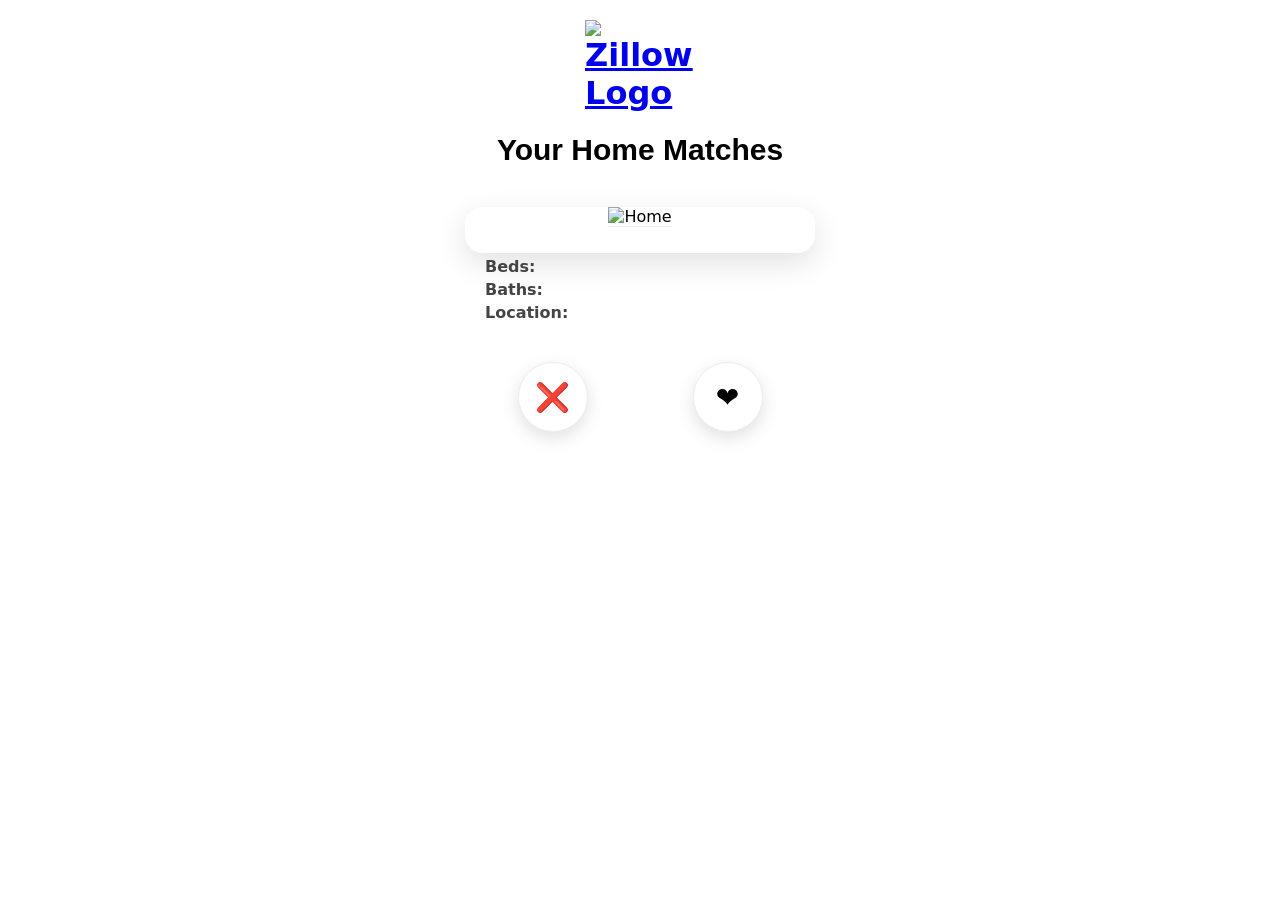
==== home-matching.html @ 6adacfd8 "update css" ====
<!DOCTYPE html> 
<html> 
<head> 
    <meta charset="UTF-8">
    <title>Matching Page</title>    
    <link rel="stylesheet" href="styles.css">
</head>      

<body>

    <header class="site-header">
        <div class="header-inner"></div>

        <div class="logo-area">
            <h1>
                <a href="index.html">
                    <img src="/images/zillow-logo.png" class="logo" alt="Zillow Logo"> 
                </a>
            </h1>
        </div> 
    </header>

    <main class="matching-main">
        <h1 class="matching-title">Your Home Matches</h1>

        <div class="swipe-container">
            <div id="swipe-card" class="card">
                <img id="home-image" src="" alt="Home">

                <h2 id="home-address"></h2>
                <p id="home-price"></p>
            </div>
            <div id="home-details" class="home-details">
                <div class="detail-item"><strong>Beds:</strong> <span id="home-beds"></span></div>
                <div class="detail-item"><strong>Baths:</strong> <span id="home-baths"></span></div>
                <div class="detail-item"><strong>Location:</strong> <span id="home-location"></span></div>
            </div>
            <div class="buttons">
                <button id="dislike-btn">❌</button>
                <button id="like-btn">❤️</button>
            </div>
        </div>
    </main>

    <!-- ⭐ THIS is where your script belongs -->
    <script src="swipe.js"></script>

</body>
</html>
---- styles.css ----
h1{
    margin: 0;   
}

.header-inner {
    display: flex;
    align-items: center;
    justify-content: space-between; /* left, center, right */
    padding: 10px 20px;
}

.logo-area {
    display: flex;
    justify-content: center;
    flex: 1;
}

.logo{
    width: 110px;
    height: auto;
    display: block;
}

.nav {
    flex: 1;
}

.header-right {
    flex: 1;
    display: flex;
    justify-content: flex-end;
}

* {
    box-sizing: border-box;
    margin: 0;
    padding: 0;
    font-family: system-ui, -apple-system, BlinkMacSystemFont, 'Segoe UI', Roboto, Oxygen, Ubuntu, Cantarell, 'Open Sans', 'Helvetica Neue', sans-serif;
}

body {
    background-color: white;
    color: black;
}

.site-header {
    background-color: white;
    border-bottom: 1px solid white;
}


.main-nav {
    display: flex;
}

.nav-link {
    text-decoration: none;
    color: black;
    font: open sans, sans-serif;
    font-size: 16px;
    padding: 6px 14px;
    border-radius: 4px;
}

.nav-link:hover {
   color: rgb(43, 43, 242);
}

.sign-in-btn {
    background-color: rgb(43, 43, 242);
    color: white;
    padding: 6px 14px;
    margin-left: 10px;
    border-radius: 6px;
    font-weight: bold;
}

.sign-in-btn:hover {
    background-color: darkblue;
    color: white;
}

.hero {
    position: relative;
    height: 500px;
    background-image: url(/images/zillow-hero1.png);
    background-size: cover;
    background-position: center;
}

.hero-overlay {
    width: 100%;
    height: 100%;
    background: linear-gradient(rgba (0,0,0,0.55) rgba(0,0,0,0.75));
    display: flex;
    justify-content: center;
    align-items: center;
}

.hero-content {
    text-align: center;
    color: white;
    max-width: 600px;
    margin-left: 40px;
}

.hero-title {
    font-size: 62px;
    font: open sans, sans-serif;
    font-weight: 700px;
    margin-bottom: 30px;
}

.search-bar {
    display: flex;
    width: 100%;
    max-width: 750px;
    margin: 20px 0,0,0;
    background: white;
    border-radius: 6px;
    overflow: hidden;
    border: 1px solid white;
}

.search-bar input {
    flex: 1;
    padding: 14px 20px;
    border: none;
    font-size: 16px;
    outline: none;
}

.search-btn {
    background: white;
    border: none;
    padding: 0 24px;
    font-size: 16px;
    cursor: pointer;
}

.search-btn:hover {
    background-color: rgb(198, 189, 189);
    color: white;
}

.sign-in-logo-area {
    display: flex;
    justify-content: left;
    margin-left: 70px;
    flex: 1;
}

.sign-in-logo {
    width: 140px;
    height: auto;
    display: block;
}

.matching-title {
    text-align: center;
    font-size: 30px;
    margin-top: 20px;
    font-family: 'Inter', sans-serif;
    font-weight: 600;
}

.swipe-container {
    width: 350px;
    margin: 0 auto;
    text-align: center;
    margin-top: 40px;
}

.card {
    width: 100%;
    background: #ffffff;
    border-radius: 18px;
    overflow: hidden;
    box-shadow: 0 10px 30px rgba(0,0,0,0.12);
    transition: transform 0.25s ease, box-shadow 0.25s ease;
    padding-bottom: 10px;
}

.card:hover {
    transform: translateY(-4px);
    box-shadow: 0 14px 36px rgba(0,0,0,0.18);
}

#home-image {
    width: 100%;
    height: 260px;
    object-fit: cover;
    border-bottom: 1px solid #eee;
}

#home-address {
    font-size: 1.4rem;
    font-weight: 600;
    color: #1a1a1a;
    margin: 16px 20px 4px;
}

#home-price {
    font-size: 1.3rem;
    font-weight: 600;
    color: #0074e4;
    margin: 0 20px 12px;
}

.home-details {
    padding: 0 20px 16px;
    font-size: 1rem;
    color: #444;
    text-align: left;
}

.detail-item {
    margin: 4px 0;
}

.buttons {
    display: flex;
    justify-content: space-around;
    margin-top: 20px;
}

.buttons button {
    width: 70px;
    height: 70px;
    background: #fff;
    border-radius: 50%;
    display: flex;
    align-items: center;
    justify-content: center;
    box-shadow: 0 6px 18px rgba(0,0,0,0.12);
    transition: transform 0.2s ease;
    border: 1px solid #eee;
    font-size: 28px;
}

.buttons button:hover {
    transform: scale(1.08);
}

body-quiz {
    font-family: Arial, sans-serif;
    background: #f5f7fa;
    margin: 0;
    padding: 0;
}

.container-quiz {
    max-width: 900px;
    margin: 40px auto;
    background: white;
    padding: 30px;
    border-radius: 12px;
    box-shadow: 0 4px 20px rgba(0,0,0,0.1);
}

h1-quiz {
    text-align: center;
    margin-bottom: 25px;
    color: #333;
}

.section-title-quiz {
    font-size: 20px;
    margin-top: 25px;
    margin-bottom: 10px;
    color: #444;
    font-weight: bold;
}

.grid-quiz {
    display: grid;
    grid-template-columns: repeat(auto-fit, minmax(250px, 1fr));
    gap: 20px;
}

.card-quiz {
    background: #fafafa;
    padding: 20px;
    border-radius: 10px;
    border: 1px solid #ddd;
}

label-quiz {
    font-weight: bold;
    display: block;
    margin-bottom: 6px;
}

input, select {
    width: 100%;
    padding: 10px;
    border-radius: 6px;
    border: 1px solid #ccc;
    margin-top: 5px;
}

.checkbox-group {
    display: flex;
    flex-direction: column;
    gap: 8px;
    margin-top: 10px;
}


.submit-btn-quiz {
    margin-top: 30px;
    width: 100%;
    padding: 15px;
    background: #0077ff;
    color: white;
    border: none;
    border-radius: 8px;
    font-size: 18px;
    cursor: pointer;
}

.submit-btn-quiz:hover {
    background: #005fcc;
}
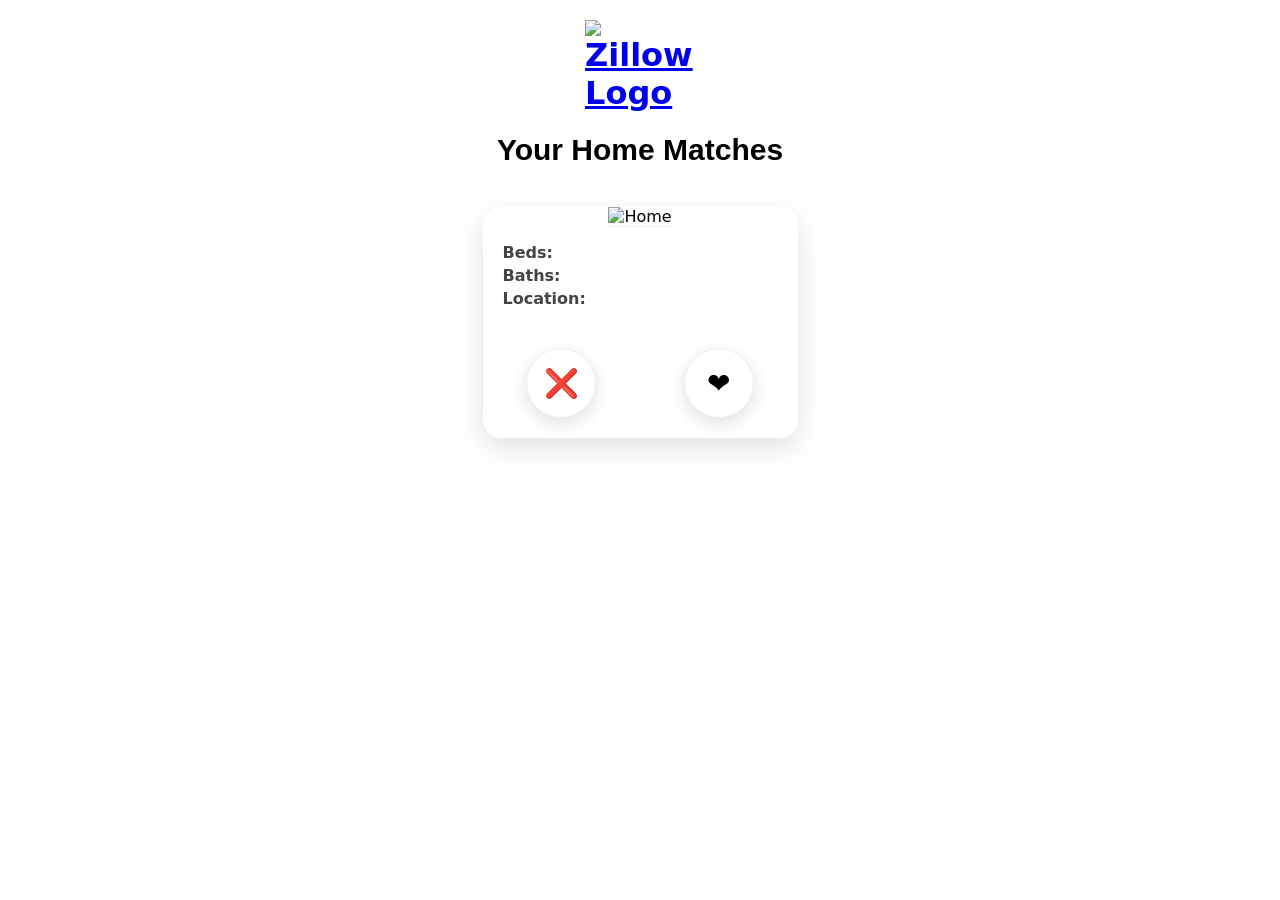
==== commit f0a20af3: "update" ====
--- a/home-matching.html
+++ b/home-matching.html
@@ -21,26 +21,30 @@
     </header>
 
     <main class="matching-main">
-        <h1 class="matching-title">Your Home Matches</h1>
+    <h1 class="matching-title">Your Home Matches</h1>
 
-        <div class="swipe-container">
-            <div id="swipe-card" class="card">
-                <img id="home-image" src="" alt="Home">
+    <div class="swipe-container">
+        <div id="swipe-card" class="card">
 
-                <h2 id="home-address"></h2>
-                <p id="home-price"></p>
-            </div>
+            <img id="home-image" src="" alt="Home">
+
+            <h2 id="home-address"></h2>
+            <p id="home-price"></p>
+
             <div id="home-details" class="home-details">
                 <div class="detail-item"><strong>Beds:</strong> <span id="home-beds"></span></div>
                 <div class="detail-item"><strong>Baths:</strong> <span id="home-baths"></span></div>
                 <div class="detail-item"><strong>Location:</strong> <span id="home-location"></span></div>
             </div>
+
             <div class="buttons">
                 <button id="dislike-btn">❌</button>
                 <button id="like-btn">❤️</button>
             </div>
+
         </div>
-    </main>
+    </div>
+</main>
 
     <!-- ⭐ THIS is where your script belongs -->
     <script src="swipe.js"></script>
--- a/styles.css
+++ b/styles.css
@@ -172,13 +172,15 @@
 }
 
 .card {
-    width: 100%;
+    width: 90%;
+    max-width: 420px;
+    margin: 0 auto;
     background: #ffffff;
     border-radius: 18px;
     overflow: hidden;
     box-shadow: 0 10px 30px rgba(0,0,0,0.12);
     transition: transform 0.25s ease, box-shadow 0.25s ease;
-    padding-bottom: 10px;
+    padding-bottom: 20px;
 }
 
 .card:hover {
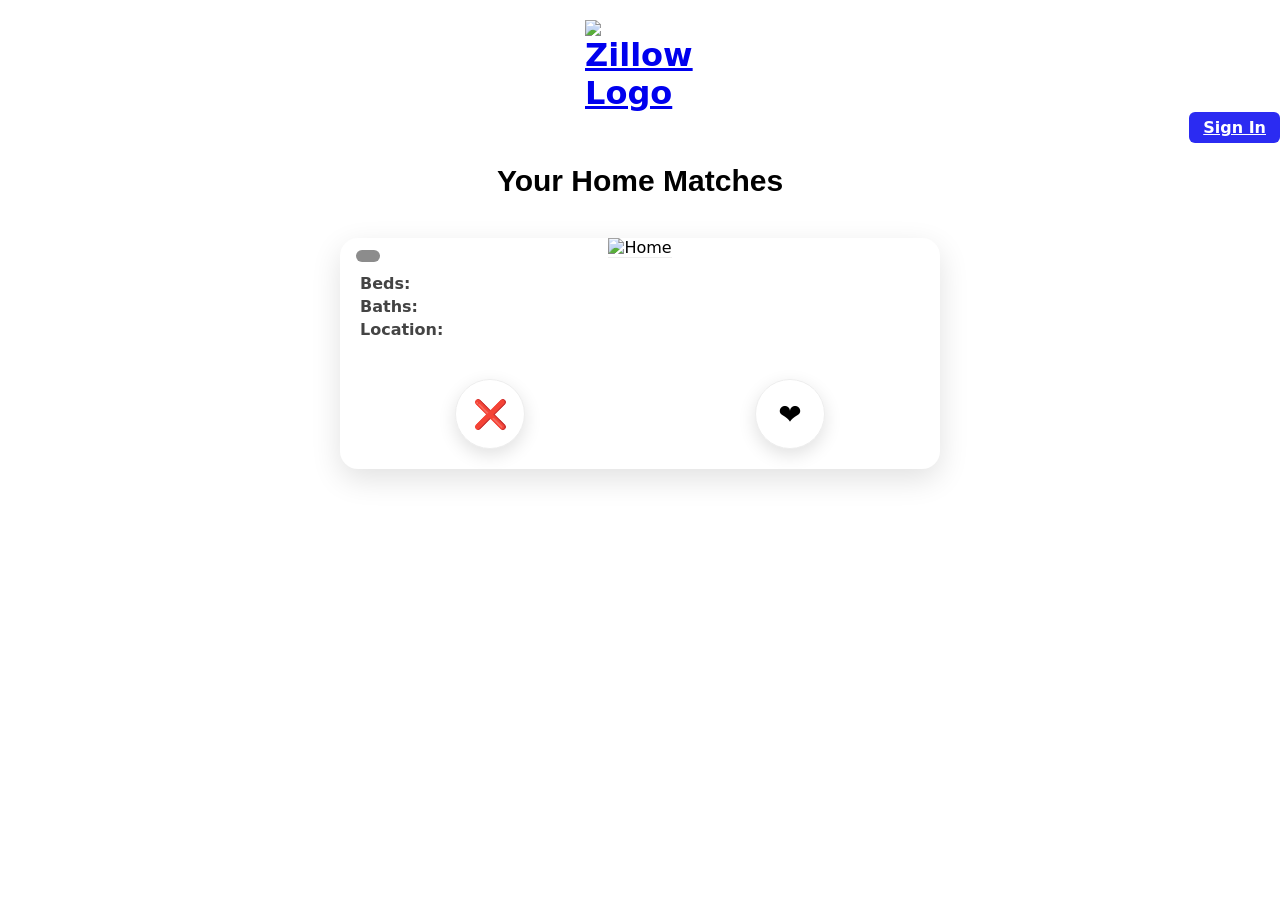
==== commit 15154a86: "add stuff" ====
--- a/home-matching.html
+++ b/home-matching.html
@@ -18,6 +18,9 @@
                 </a>
             </h1>
         </div> 
+        <div class="header-right">
+        <a href="signin.html" class="sign-in-btn">Sign In</a>
+        </div>
     </header>
 
     <main class="matching-main">
@@ -25,7 +28,7 @@
 
     <div class="swipe-container">
         <div id="swipe-card" class="card">
-
+            <p id="progress-indicator" class="progress-indicator"></p>
             <img id="home-image" src="" alt="Home">
 
             <h2 id="home-address"></h2>
--- a/styles.css
+++ b/styles.css
@@ -165,7 +165,8 @@
 }
 
 .swipe-container {
-    width: 350px;
+    width: 95%;
+    max-width: 1000px;
     margin: 0 auto;
     text-align: center;
     margin-top: 40px;
@@ -173,8 +174,9 @@
 
 .card {
     width: 90%;
-    max-width: 420px;
+    max-width: 600px;
     margin: 0 auto;
+    position: relative;
     background: #ffffff;
     border-radius: 18px;
     overflow: hidden;
@@ -183,6 +185,38 @@
     padding-bottom: 20px;
 }
 
+css
+.card.spin-left {
+    animation: spinLeft 0.45s ease forwards;
+}
+
+@keyframes spinLeft {
+    0% { transform: rotate(0deg) translateX(0); opacity: 1; }
+    100% { transform: rotate(-25deg) translateX(-300px); opacity: 0; }
+}
+
+.card.spin-right {
+    animation: spinRight 0.45s ease forwards;
+}
+
+@keyframes spinRight {
+    0% { transform: rotate(0deg) translateX(0); opacity: 1; }
+    100% { transform: rotate(25deg) translateX(300px); opacity: 0; }
+}
+
+.progress-indicator {
+    position: absolute;
+    top: 12px;
+    left: 16px;
+    font-size: 0.95rem;
+    color: #ffffff;
+    background: rgba(0,0,0,0.45);
+    padding: 6px 12px;
+    border-radius: 8px;
+    font-weight: 500;
+    z-index: 10;
+}
+
 .card:hover {
     transform: translateY(-4px);
     box-shadow: 0 14px 36px rgba(0,0,0,0.18);
@@ -190,7 +224,7 @@
 
 #home-image {
     width: 100%;
-    height: 260px;
+    height: 250px;
     object-fit: cover;
     border-bottom: 1px solid #eee;
 }
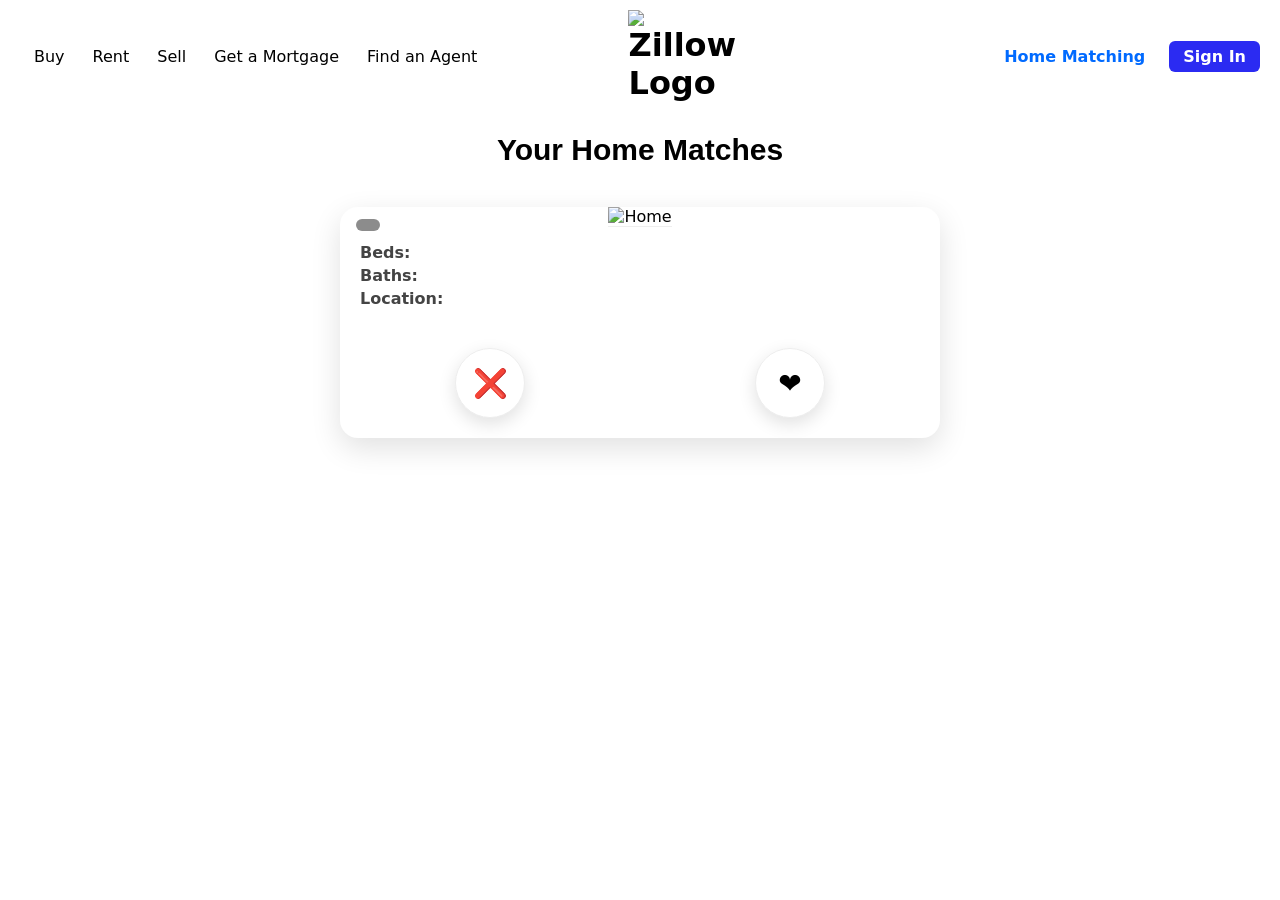
==== commit adc8fd47: "add header bars" ====
--- a/home-matching.html
+++ b/home-matching.html
@@ -8,20 +8,29 @@
 
 <body>
 
-    <header class="site-header">
-        <div class="header-inner"></div>
+    <header class="site-header">    <!-- starts header section -->
+    <div class="header-inner">
+    
+        <nav class="main-nav">    <!-- add nav headers-->
+            <a href="index.html" class="nav-link">Buy</a>
+            <a href="index.html" class="nav-link">Rent</a>
+            <a href="index.html" class="nav-link">Sell</a>
+            <a href="index.html" class="nav-link">Get a Mortgage</a>
+            <a href="index.html" class="nav-link">Find an Agent</a>
+        </nav>
 
-        <div class="logo-area">
+        <div class="logo-area">     <!-- insert zillow logo -->
             <h1>
-                <a href="index.html">
-                    <img src="/images/zillow-logo.png" class="logo" alt="Zillow Logo"> 
-                </a>
+                <img src="/images/zillow-logo.png" class="logo" alt="Zillow Logo"> 
             </h1>
         </div> 
-        <div class="header-right">
-        <a href="signin.html" class="sign-in-btn">Sign In</a>
+
+        <div class="header-right">     <!-- right side headers-->
+            <a href="matching-quiz.html" class="nav-link highlight active-page">Home Matching</a>
+            <a href="sign-in.html" class="nav-link sign-in-btn">Sign In</a> <!-- sign in button -->
         </div>
-    </header>
+    </div>
+</header> <!-- end header section -->
 
     <main class="matching-main">
     <h1 class="matching-title">Your Home Matches</h1>
--- a/styles.css
+++ b/styles.css
@@ -154,6 +154,25 @@
     width: 140px;
     height: auto;
     display: block;
+}
+
+.sign-in-btn-match {
+    background-color: rgb(43, 43, 242);
+    color: white;
+    padding: 6px 14px;
+    margin-left: 10px;
+    border-radius: 6px;
+    font-weight: bold;
+}
+
+.sign-in-btn-match:hover {
+    background-color: darkblue;
+    color: white;
+}
+
+.active-page {
+    color: #006aff;
+    font-weight: 600;
 }
 
 .matching-title {
@@ -185,7 +204,6 @@
     padding-bottom: 20px;
 }
 
-css
 .card.spin-left {
     animation: spinLeft 0.45s ease forwards;
 }
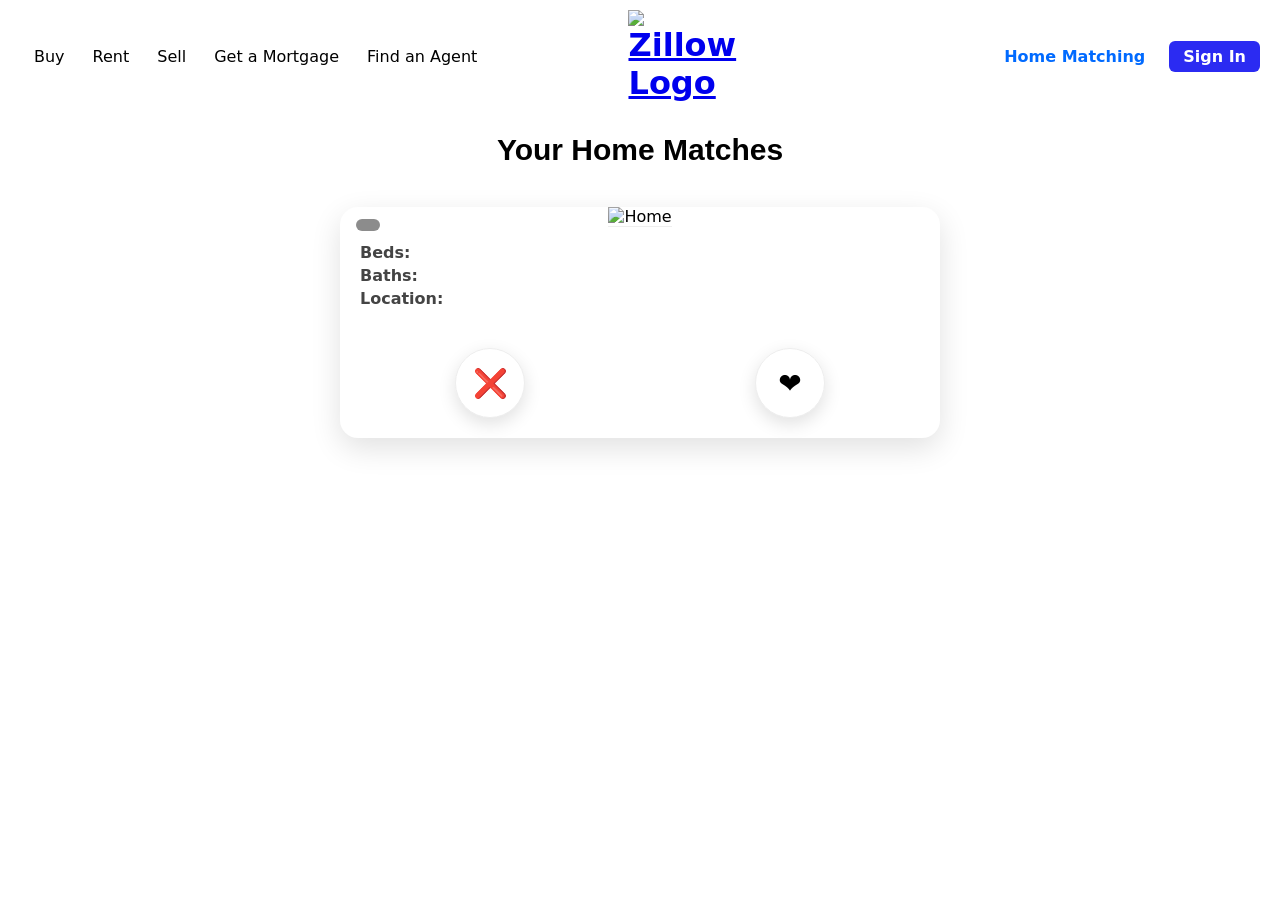
==== commit 7075c0a7: "add bubble" ====
--- a/home-matching.html
+++ b/home-matching.html
@@ -19,9 +19,11 @@
             <a href="index.html" class="nav-link">Find an Agent</a>
         </nav>
 
-        <div class="logo-area">     <!-- insert zillow logo -->
+        <div class="logo-area">
             <h1>
-                <img src="/images/zillow-logo.png" class="logo" alt="Zillow Logo"> 
+                <a href="index.html">
+                <img src="/images/zillow-logo.png" class="logo" alt="Zillow Logo">
+                </a>
             </h1>
         </div> 
 
--- a/styles.css
+++ b/styles.css
@@ -78,6 +78,29 @@
 .sign-in-btn:hover {
     background-color: darkblue;
     color: white;
+}
+
+.matching-bubble-up {
+    background: #006aff;
+    color: white;
+    padding: 14px 22px;
+    border-radius: 20px;
+    width: fit-content;
+    margin: 20px auto 10px auto;
+    font-weight: 600;
+    position: relative;
+    text-align: center;
+}
+
+.matching-bubble-up::after {
+    content: "";
+    position: absolute;
+    top: -10px; /* pointer ABOVE the bubble */
+    left: 50%;
+    transform: translateX(-50%);
+    border-width: 10px;
+    border-style: solid;
+    border-color: transparent transparent #006aff transparent;
 }
 
 .hero {
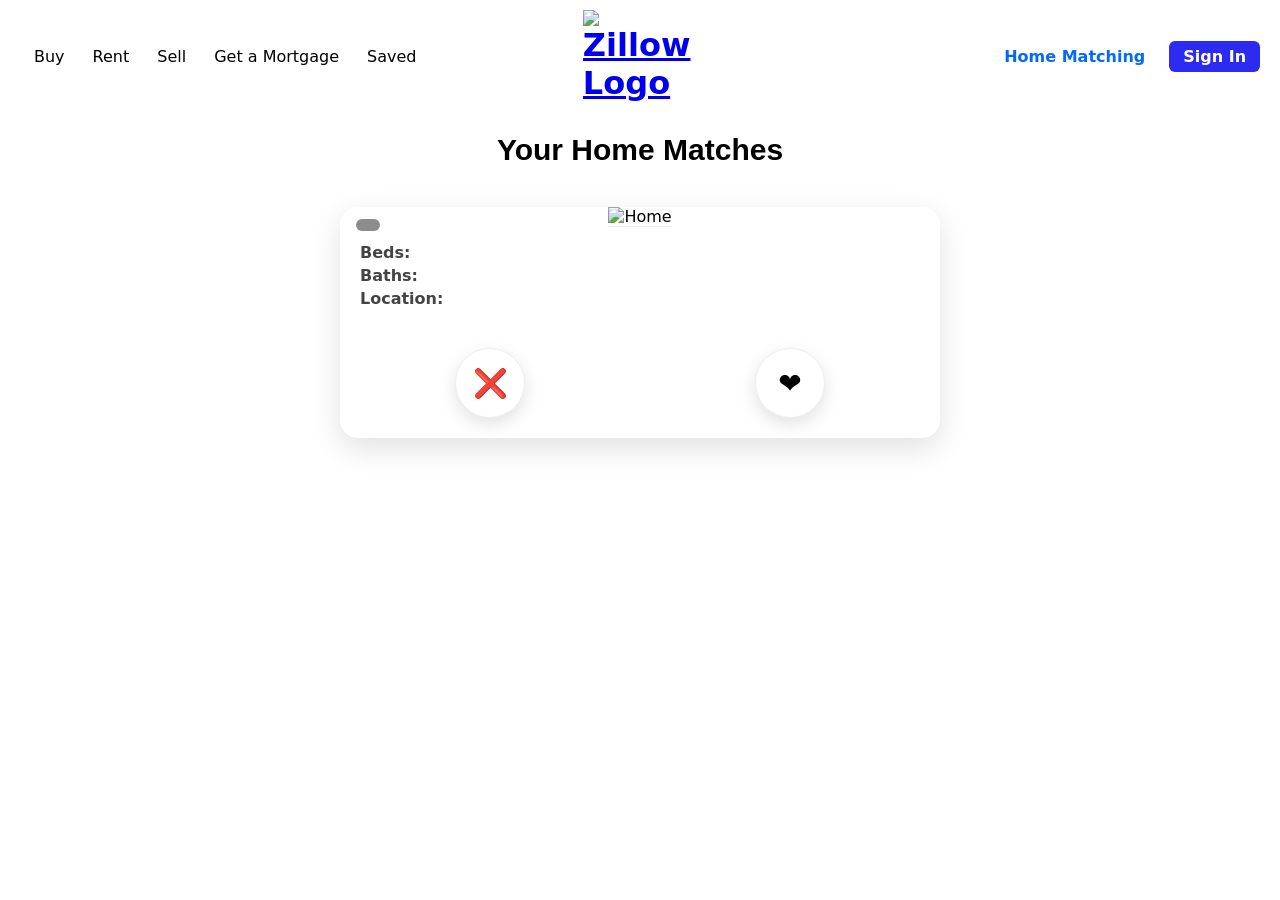
==== commit 82fdd0c5: "add saved test" ====
--- a/home-matching.html
+++ b/home-matching.html
@@ -16,7 +16,7 @@
             <a href="index.html" class="nav-link">Rent</a>
             <a href="index.html" class="nav-link">Sell</a>
             <a href="index.html" class="nav-link">Get a Mortgage</a>
-            <a href="index.html" class="nav-link">Find an Agent</a>
+            <a href="saved.html" class="nav-link">Saved</a>
         </nav>
 
         <div class="logo-area">
--- a/styles.css
+++ b/styles.css
@@ -29,6 +29,7 @@
     flex: 1;
     display: flex;
     justify-content: flex-end;
+    position: relative;
 }
 
 * {
@@ -81,26 +82,33 @@
 }
 
 .matching-bubble-up {
+    position: absolute;
+    top: 42px;
+    right: 85px;
     background: #006aff;
     color: white;
-    padding: 14px 22px;
-    border-radius: 20px;
-    width: fit-content;
-    margin: 20px auto 10px auto;
-    font-weight: 600;
-    position: relative;
+    padding: 6px 10px;
+    border-radius: 10px;
+    font-size: 0.75rem;
+    font-weight: 600;
+    line-height: 1.2;
+    width: max-content;
+    max-width: 140px;
     text-align: center;
+    z-index: 999;
+    pointer-events: none;
+    overflow: visible;
 }
 
 .matching-bubble-up::after {
     content: "";
     position: absolute;
-    top: -10px; /* pointer ABOVE the bubble */
-    left: 50%;
-    transform: translateX(-50%);
-    border-width: 10px;
+    top: -8px;              /* pointer ABOVE bubble */
+    right: 20px;            /* adjust to point at the link */
+    border-width: 8px;
     border-style: solid;
     border-color: transparent transparent #006aff transparent;
+    z-index: 1000;
 }
 
 .hero {
@@ -362,6 +370,71 @@
     border: 1px solid #ddd;
 }
 
+.card-quiz > label {
+    display: block;
+    font-weight: 600;
+    margin-bottom: 12px;   /* ⭐ adds clean space under the header */
+    font-size: 1.05rem;
+}
+
+.range-container {
+    position: relative;
+    width: 280px;
+    margin-bottom: 45px; /* extra space since labels are above now */
+}
+
+/* Sliders stacked */
+.range-container {
+    position: relative;
+    width: 280px;
+    margin-bottom: 55px; /* extra room for labels above */
+}
+
+/* --- THE TRACK (this makes the bar visible again) --- */
+.range-container input[type="range"] {
+    position: absolute;
+    left: 0;
+    width: 100%;
+    pointer-events: none;
+    appearance: none;
+    -webkit-appearance: none;
+    height: 6px;
+    background: #d0d7e2; 
+    border-radius: 5px;
+}
+
+/* --- THUMB (the draggable circles) --- */
+.range-container input[type="range"]::-webkit-slider-thumb {
+    pointer-events: auto;
+    -webkit-appearance: none;
+    width: 18px;
+    height: 18px;
+    background: #006aff;
+    border-radius: 50%;
+    cursor: pointer;
+}
+
+.range-container input[type="range"]::-moz-range-thumb {
+    width: 18px;
+    height: 18px;
+    background: #006aff;
+    border-radius: 50%;
+    cursor: pointer;
+}
+
+/* --- LABELS ABOVE THE BAR --- */
+.range-values {
+    position: absolute;
+    top: 28px; 
+    left: 0;
+    width: 100%;
+    display: flex;
+    justify-content: space-between;
+    font-weight: 600;
+    color: #444; 
+    pointer-events: none;
+}
+
 label-quiz {
     font-weight: bold;
     display: block;
@@ -376,13 +449,19 @@
     margin-top: 5px;
 }
 
-.checkbox-group {
-    display: flex;
-    flex-direction: column;
+.checkbox-group label {
+    display: flex;
+    align-items: center;
     gap: 8px;
-    margin-top: 10px;
-}
-
+    font-size: 0.95rem;
+}
+
+.checkbox-group input[type="checkbox"] {
+    width: 16px;
+    height: 16px;
+    margin: 0;
+    margin-top: 2px;   
+}
 
 .submit-btn-quiz {
     margin-top: 30px;
@@ -398,4 +477,24 @@
 
 .submit-btn-quiz:hover {
     background: #005fcc;
+}
+
+.saved-grid {
+    display: grid;
+    grid-template-columns: repeat(auto-fill, minmax(260px, 1fr));
+    gap: 20px;
+    padding: 20px;
+}
+
+.saved-card {
+    background: white;
+    border-radius: 10px;
+    padding: 15px;
+    box-shadow: 0 2px 8px rgba(0,0,0,0.1);
+}
+
+.saved-img {
+    width: 100%;
+    border-radius: 8px;
+    margin-bottom: 10px;
 }
